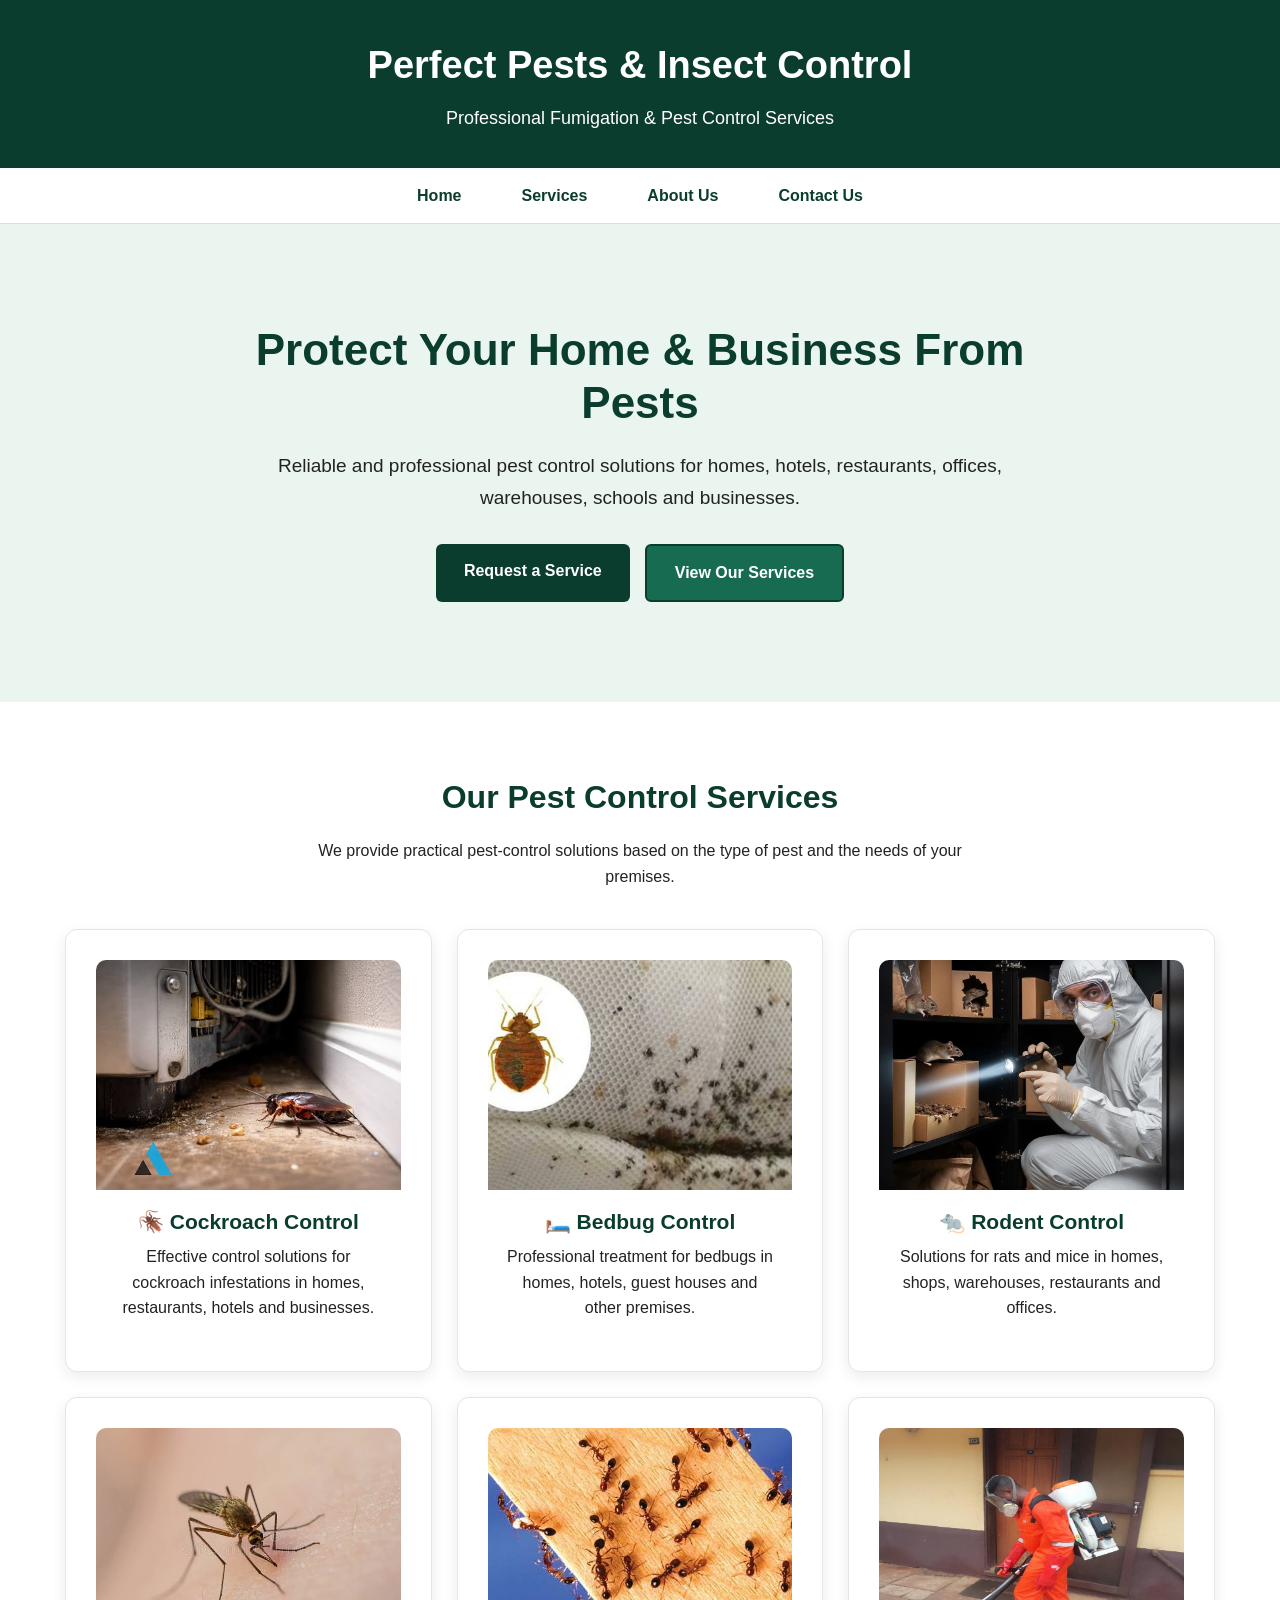
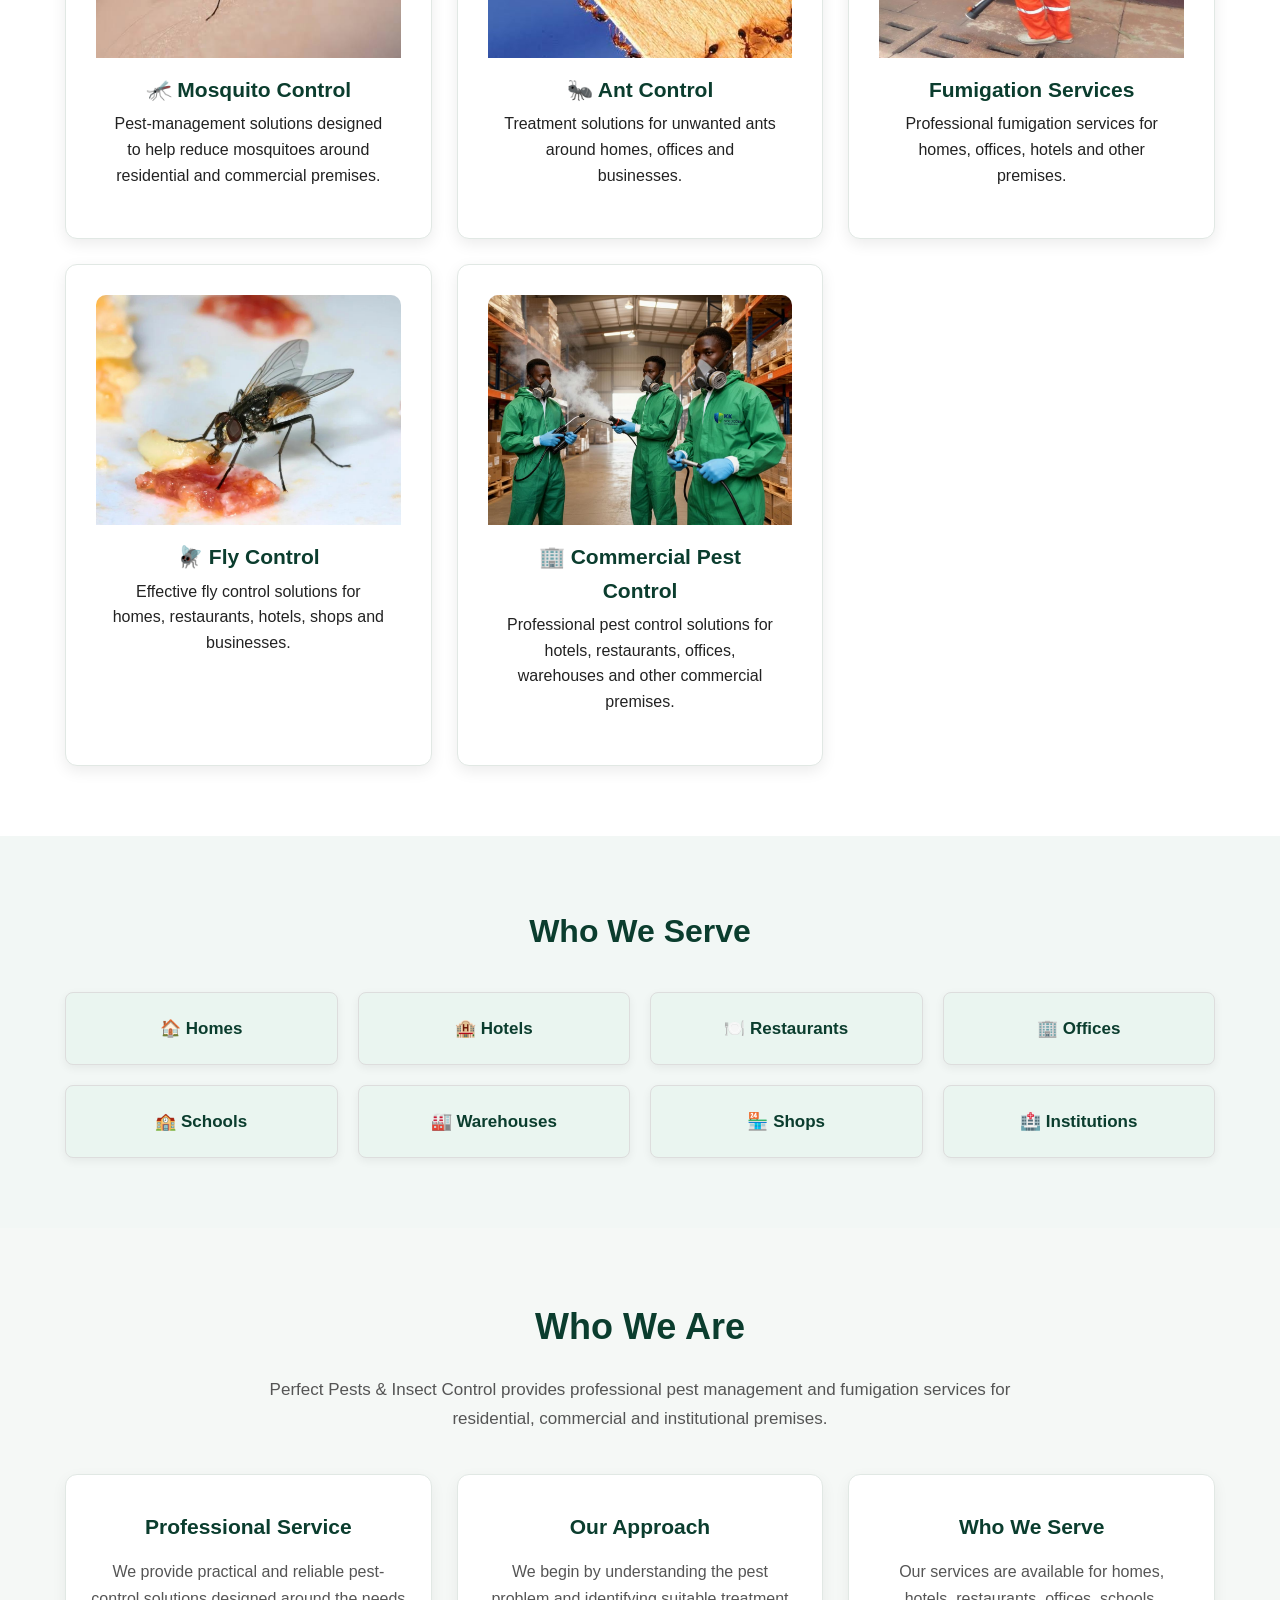
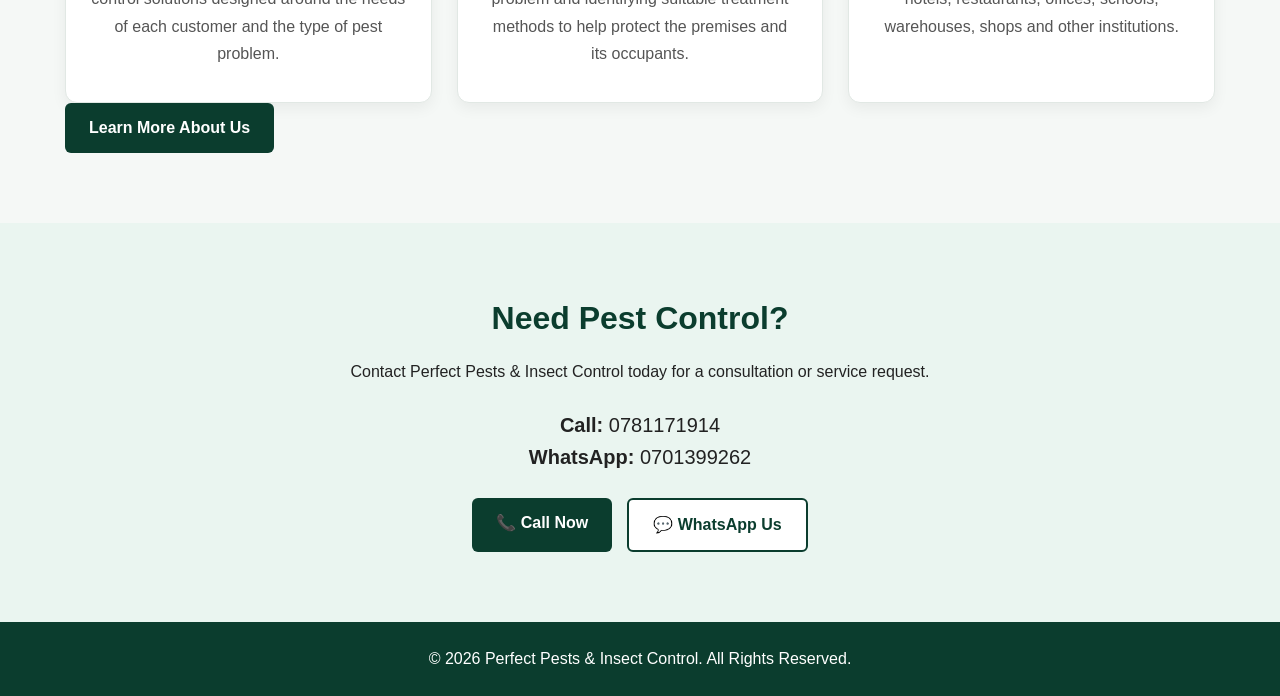
==== index.html @ 9691057f "Add files via upload" ====
<!DOCTYPE html>
<html lang="en">

<head>

    <meta charset="UTF-8">

    <meta name="viewport" content="width=device-width, initial-scale=1.0">

    <title>Perfect Pests & Insect Control | Professional Pest Control</title>

    <meta name="description" content="Professional fumigation and pest control services for homes, hotels, restaurants, offices, schools, warehouses and businesses.">

    <link rel="stylesheet" href="css/style.css">

</head>

<body>

<!-- HEADER -->
<header class="site-header">

    <div class="container">

        <h1>Perfect Pests & Insect Control</h1>

        <p>Professional Fumigation & Pest Control Services</p>

    </div>

</header>


<!-- NAVIGATION -->
<nav class="navbar">

    <div class="container">

        <a href="index.html">Home</a>

        <a href="services.html">Services</a>

        <a href="about.html">About Us</a>

        <a href="contact.html">Contact Us</a>

    </div>

</nav>


<main>


    <!-- HERO SECTION -->
    <section class="hero">

        <div class="container">

            <h2>Protect Your Home & Business From Pests</h2>

            <p>
                Reliable and professional pest control solutions
                for homes, hotels, restaurants, offices,
                warehouses, schools and businesses.
            </p>

            <div class="hero-buttons">

                <a href="#contact" class="btn btn-primary">
                    Request a Service
                </a>

                <a href="#services" class="btn btn-secondary">
                    View Our Services
                </a>

            </div>

        </div>

    </section>


    <!-- SERVICES -->
    <section class="services" id="services">

        <div class="container">

            <h2>Our Pest Control Services</h2>

            <p class="section-intro">
                We provide practical pest-control solutions
                based on the type of pest and the needs of your premises.
            </p>


            <div class="service-grid">


                <!-- COCKROACH -->
                <div class="service-card">

                    <img src="images/cockroach.jpg"
                         alt="Professional cockroach control service">

                    <h3>🪳 Cockroach Control</h3>

                    <p>
                        Effective control solutions for cockroach
                        infestations in homes, restaurants,
                        hotels and businesses.
                    </p>

                </div>


                <!-- BEDBUG -->
                <div class="service-card">

                    <img src="images/bedbug.jpg"
                         alt="Professional bedbug control service">

                    <h3>🛏️ Bedbug Control</h3>

                    <p>
                        Professional treatment for bedbugs in
                        homes, hotels, guest houses and other premises.
                    </p>

                </div>

               <!-- RODENT -->
<div class="service-card">

    <img src="images/rodent.jpg"
         alt="Professional rodent control service">

    <h3>🐀 Rodent Control</h3>

    <p>
        Solutions for rats and mice in homes,
        shops, warehouses, restaurants and offices.
    </p>

</div>

                <!-- MOSQUITO -->
                <div class="service-card">

                    <img src="images/mosquito.jpg"
                         alt="Professional mosquito control service">

                    <h3>🦟 Mosquito Control</h3>

                    <p>
                        Pest-management solutions designed to help
                        reduce mosquitoes around residential and
                        commercial premises.
                    </p>

                </div>


                <!-- ANT -->
                <div class="service-card">
              <img src="images/ant.jpg"
                 alt="Professional ant control service">
             
                    <h3>🐜 Ant Control</h3>

                    <p>
                        Treatment solutions for unwanted ants
                        around homes, offices and businesses.
                    </p>

                </div>


                <!-- FUMIGATION -->
                <div class="service-card">

                    <img src="images/fumigation.jpg"
                         alt="Professional fumigation service">

                    <h3>Fumigation Services</h3>

                    <p>
                        Professional fumigation services for homes,
                        offices, hotels and other premises.
                    </p>

                </div>
<!-- FLY CONTROL -->
<div class="service-card">

    <img src="images/fly.jpg"
         alt="Professional fly control service">

    <h3>🪰 Fly Control</h3>

    <p>
        Effective fly control solutions for homes,
        restaurants, hotels, shops and businesses.
    </p>

</div>


<!-- COMMERCIAL PEST CONTROL -->
<div class="service-card">

    <img src="images/commercial-pest-control.jpg"
         alt="Professional commercial pest control service">

    <h3>🏢 Commercial Pest Control</h3>

    <p>
        Professional pest control solutions for
        hotels, restaurants, offices, warehouses
        and other commercial premises.
    </p>

</div>

        </div>

    </section>


    <!-- WHO WE SERVE -->
    <section class="customers">

        <div class="container">

            <h2>Who We Serve</h2>

            <div class="customer-grid">

                <div>🏠 Homes</div>

                <div>🏨 Hotels</div>

                <div>🍽️ Restaurants</div>

                <div>🏢 Offices</div>

                <div>🏫 Schools</div>

                <div>🏭 Warehouses</div>

                <div>🏪 Shops</div>

                <div>🏥 Institutions</div>

            </div>

        </div>

    </section>
<!-- WHO WE ARE -->
<section class="why-us">

    <div class="container">

        <h2>Who We Are</h2>

        <p class="section-intro">
            Perfect Pests & Insect Control provides professional
            pest management and fumigation services for residential,
            commercial and institutional premises.
        </p>
<div class="why-grid">

    <div>

        <h3>Professional Service</h3>

        <p>
            We provide practical and reliable pest-control
            solutions designed around the needs of each customer
            and the type of pest problem.
        </p>

    </div>


    <div>

        <h3>Our Approach</h3>

        <p>
            We begin by understanding the pest problem and
            identifying suitable treatment methods to help
            protect the premises and its occupants.
        </p>

    </div>


    <div>

        <h3>Who We Serve</h3>

        <p>
            Our services are available for homes, hotels,
            restaurants, offices, schools, warehouses,
            shops and other institutions.
        </p>

    </div>

</div>


<div class="about-button">

    <a href="about.html" class="btn btn-primary">
        Learn More About Us
    </a>

</div>
       
</section>

  
    <!-- CONTACT -->
   
<section class="contact-section" id="contact">

    <div class="container">

        <h2>Need Pest Control?</h2>

        <p>
            Contact Perfect Pests & Insect Control
            today for a consultation or service request.
        </p>

        <p class="phone-number">

            <strong>Call:</strong>
            0781171914
            <br>

            <strong>WhatsApp:</strong>
            0701399262

        </p>

        <div class="hero-buttons">

            <a href="tel:+256781171914" class="btn btn-primary">
                📞 Call Now
            </a>

            <a href="https://wa.me/256701399262"
               class="btn btn-secondary">
                💬 WhatsApp Us
            </a>

        </div>

    </div>

</section>

</main>


<!-- FOOTER -->
<footer>

    <div class="container">

        <p>
            &copy; 2026 Perfect Pests & Insect Control.
            All Rights Reserved.
        </p>

    </div>

</footer>


</body>

</html>
---- css/style.css ----
* {
  margin: 0;
  padding: 0;
  box-sizing: border-box;
  }

body {
font-family: Arial, sans-serif;
line-height: 1.6;
color: #222;
background: #ffffff;
}

.container {
width: 90%;
max-width: 1150px;
margin: auto;
}

/* HEADER */

.site-header {
background: #0b3d2e;
color: white;
text-align: center;
padding: 35px 20px;
}

.site-header h1 {
font-size: 38px;
margin-bottom: 8px;
}

.site-header p {
font-size: 18px;
}

/* NAVIGATION */

.navbar {
background: #ffffff;
border-bottom: 1px solid #ddd;
padding: 15px 0;
text-align: center;
}

.navbar a {
color: #0b3d2e;
text-decoration: none;
font-weight: bold;
margin: 0 15px;
}

.navbar a:hover {
color: #146b4f;
}

/* HERO */

.hero {
background: #eaf5f0;
text-align: center;
padding: 80px 20px;
}

.hero h2 {
color: #0b3d2e;
font-size: 42px;
margin-bottom: 20px;
}

.hero p {
max-width: 750px;
margin: 0 auto 30px;
font-size: 19px;
}

/* BUTTONS */

.hero-buttons {
display: flex;
justify-content: center;
gap: 15px;
flex-wrap: wrap;
}

.btn {
display: inline-block;
padding: 14px 25px;
border-radius: 6px;
text-decoration: none;
font-weight: bold;
}

.btn-primary {
background: #0b3d2e;
color: white;
}

.btn-primary:hover {
background: #146b4f;
}

.btn-secondary {
background: white;
color: #0b3d2e;
border: 2px solid #0b3d2e;
}

.btn-secondary:hover {
background: #0b3d2e;
color: white;
}

/* GENERAL SECTIONS */

section {
padding: 70px 0;
}

section h2 {
text-align: center;
color: #0b3d2e;
font-size: 32px;
margin-bottom: 15px;
}

.section-intro {
text-align: center;
max-width: 700px;
margin: 0 auto 40px;
}

/* SERVICE CARDS */

.services {
background: #ffffff;
}

.service-grid {
    display: grid;
    grid-template-columns: repeat(3, 1fr);
    gap: 25px;
    margin-top: 35px;
}

.service-card {
background: #f8f8f8;
padding: 30px;
border-radius: 10px;
border: 1px solid #e0e0e0;
text-align: center;
transition: 0.3s;
}

.service-card:hover {
transform: translateY(-5px);
box-shadow: 0 8px 20px rgba(0, 0, 0, 0.12);
}

.service-card h3 {
color: #0b3d2e;
margin-bottom: 15px;
font-size: 21px;
}

/* WHO WE SERVE */

.customers {
background: #f2f7f5;
}

.customer-grid {
display: grid;
grid-template-columns: repeat(4, 1fr);
gap: 20px;
margin-top: 35px;
}

.customer-grid div {
background: white;
padding: 22px;
text-align: center;
border-radius: 8px;
font-weight: bold;
border: 1px solid #ddd;
}

/* WHY CHOOSE US */

.why-us {
background: white;
}

.why-grid {
display: grid;
grid-template-columns: repeat(3, 1fr);
gap: 30px;
margin-top: 35px;
}

.why-grid div {
padding: 25px;
border-left: 4px solid #0b3d2e;
background: #f8f8f8;
}

.why-grid h3 {
color: #0b3d2e;
margin-bottom: 10px;
}

/* CONTACT */

.contact-section {
background: #eaf5f0;
text-align: center;
}

.contact-section p {
margin-bottom: 15px;
}

.phone-number {
font-size: 20px;
}

/* FOOTER */

footer {
background: #0b3d2e;
color: white;
text-align: center;
padding: 25px 15px;
}

/* MOBILE RESPONSIVE DESIGN */

@media (max-width: 800px) {

```
.site-header h1 {
    font-size: 30px;
}


.hero h2 {
    font-size: 32px;
}


.service-grid {
    grid-template-columns: repeat(2, 1fr);
}


.customer-grid {
    grid-template-columns: repeat(2, 1fr);
}


.why-grid {
    grid-template-columns: 1fr;
}
```

}

@media (max-width: 550px) {

```
.navbar a {
    display: block;
    margin: 10px;
}


.service-grid {
    grid-template-columns: 1fr;
}


.customer-grid {
    grid-template-columns: 1fr;
}


.hero {
    padding: 55px 15px;
}


.hero h2 {
    font-size: 28px;
}
```

}
.service-card img {
    width: 100%;
    height: 220px;
    object-fit: cover;
    display: block;
    border-radius: 10px 10px 0 0;
}
.service-card h3 {
    padding: 15px 15px 5px;
    margin: 0;
}

.service-card p {
    padding: 0 15px 20px;
    margin: 0;
    line-height: 1.6;
}
.service-card {
    background: #ffffff;
    border-radius: 10px;
    overflow: hidden;
    box-shadow: 0 4px 12px rgba(0, 0, 0, 0.08);
    transition: transform 0.3s ease, box-shadow 0.3s ease;
}

.service-card:hover {
    transform: translateY(-5px);
    box-shadow: 0 8px 20px rgba(0, 0, 0, 0.12);
}
.service-grid {
    display: grid;
    grid-template-columns: repeat(3, 1fr);
    gap: 25px;
    margin-top: 30px;
}@media (max-width: 768px) {

    .service-grid {
        grid-template-columns: 1fr;
    }

}.hero {
    padding: 80px 20px;
    text-align: center;
}

.hero h2 {
    font-size: 40px;
    margin-bottom: 20px;
}

.hero p {
    max-width: 750px;
    margin: 0 auto 30px;
    font-size: 18px;
    line-height: 1.6;
}

.hero-buttons {
    display: flex;
    justify-content: center;
    gap: 15px;
    flex-wrap: wrap;
}.btn {
    display: inline-block;
    padding: 12px 24px;
    border-radius: 6px;
    text-decoration: none;
    font-weight: bold;
    transition: 0.3s ease;
}

.btn:hover {
    transform: translateY(-2px);
}.navbar {
    padding: 15px 20px;
}

.navbar .container {
    display: flex;
    justify-content: center;
    align-items: center;
    gap: 30px;
    flex-wrap: wrap;
}

.navbar a {
    text-decoration: none;
    font-weight: bold;
    transition: 0.3s ease;
}

.navbar a:hover {
    opacity: 0.7;
}.customers {
    padding: 60px 20px;
}

.customers h2 {
    text-align: center;
    margin-bottom: 30px;
}

.customer-grid {
    display: grid;
    grid-template-columns: repeat(4, 1fr);
    gap: 15px;
}

.customer-grid div {
    padding: 20px;
    text-align: center;
    background: #ffffff;
    border-radius: 8px;
    box-shadow: 0 3px 10px rgba(0, 0, 0, 0.06);
    font-weight: bold;
}.why-us {
    padding: 60px 20px;
}

.why-us h2 {
    text-align: center;
    margin-bottom: 35px;
}

.why-grid {
    display: grid;
    grid-template-columns: repeat(3, 1fr);
    gap: 25px;
}

.why-grid > div {
    padding: 25px;
    background: #ffffff;
    border-radius: 10px;
    text-align: center;
    box-shadow: 0 3px 10px rgba(0, 0, 0, 0.06);
}

.why-grid h3 {
    margin-top: 0;
    margin-bottom: 12px;
}

.why-grid p {
    line-height: 1.6;
    margin-bottom: 0;
}.contact-section {
    padding: 70px 20px;
    text-align: center;
}
.contact-section h2 {
    margin-bottom: 15px;
}

.contact-section p {
    max-width: 700px;
    margin: 0 auto 20px;
    line-height: 1.6;
}

.phone-number {
    font-size: 20px;
    margin-top: 25px !important;
}

.contact-section .hero-buttons {
    margin-top: 25px;
}

footer {
    padding: 25px 20px;
    text-align: center;
}

footer p {
    margin: 0;
    line-height: 1.5;
}

@media (max-width: 768px) {

    .service-grid {
        grid-template-columns: 1fr;
    }

    .customer-grid {
        grid-template-columns: repeat(2, 1fr);
    }

    .why-grid {
        grid-template-columns: 1fr;
    }

    .hero h2 {
        font-size: 32px;
    }

    .hero p {
        font-size: 16px;
    }

    .navbar .container {
        gap: 15px;
    }
}/* OUR COMMITMENT */

.commitment {
background: #eaf5f0;
padding: 80px 20px;
border-top: 1px solid #d5e8df;
border-bottom: 1px solid #d5e8df;
}

.commitment .container {
max-width: 900px;
margin: 0 auto;
text-align: center;
}

.commitment h2 {
color: #0b3d2e;
font-size: 34px;
margin-bottom: 25px;
}

.commitment p {
max-width: 800px;
margin: 0 auto 20px;
font-size: 17px;
line-height: 1.8;
color: #333;
}

.commitment p:last-child {
margin-bottom: 0;
}
/* ABOUT US INTRODUCTION */

.about-intro {
background: #ffffff;
padding: 80px 20px;
}

.about-intro .container {
max-width: 900px;
margin: 0 auto;
text-align: center;
}

.about-intro h2 {
color: #0b3d2e;
font-size: 36px;
margin-bottom: 25px;
}

.about-intro p {
max-width: 800px;
margin: 0 auto 20px;
font-size: 17px;
line-height: 1.8;
color: #444;
}

.about-intro p:last-child {
margin-bottom: 0;
}
/* ABOUT US INTRODUCTION */

.about-intro {
background: #ffffff;
padding: 80px 20px;
}

.about-intro .container {
max-width: 900px;
margin: 0 auto;
text-align: center;
}

.about-intro h2 {
color: #0b3d2e;
font-size: 36px;
margin-bottom: 25px;
}

.about-intro p {
max-width: 800px;
margin: 0 auto 20px;
font-size: 17px;
line-height: 1.8;
color: #444;
}

.about-intro p:last-child {
margin-bottom: 0;
}
/* WHO WE ARE - PROFESSIONAL CARDS */

.why-us {
background: #f7faf8;
padding: 80px 20px;
}

.why-us .container {
max-width: 1150px;
margin: 0 auto;
}

.why-us h2 {
color: #0b3d2e;
font-size: 36px;
text-align: center;
margin-bottom: 20px;
}

.why-us .section-intro {
max-width: 750px;
margin: 0 auto 45px;
text-align: center;
font-size: 17px;
line-height: 1.7;
color: #555;
}

.why-us .why-grid {
display: grid;
grid-template-columns: repeat(3, 1fr);
gap: 25px;
}

.why-us .why-grid > div {
background: #ffffff;
padding: 35px 25px;
border-radius: 12px;
text-align: center;
border: 1px solid #e1e8e4;
box-shadow: 0 5px 15px rgba(0, 0, 0, 0.06);
transition: 0.3s ease;
}

.why-us .why-grid > div:hover {
transform: translateY(-6px);
box-shadow: 0 10px 25px rgba(0, 0, 0, 0.10);
}

.why-us .why-grid h3 {
color: #0b3d2e;
font-size: 21px;
margin-bottom: 15px;
}

.why-us .why-grid p {
color: #555;
line-height: 1.7;
margin: 0;
}
/* WHY CHOOSE US - PROFESSIONAL SECTION */

.why-choose {
    background: #f7faf8;
    padding: 80px 20px;
}

.why-choose .container {
    max-width: 1000px;
    margin: 0 auto;
}

.why-choose h2 {
    color: #0b3d2e;
    font-size: 36px;
    text-align: center;
    margin-bottom: 40px;
}

.why-choose ul {
    max-width: 800px;
    margin: 0 auto;
    padding: 0;
    list-style: none;
}

.why-choose li {
    background: #ffffff;
    margin-bottom: 15px;
    padding: 18px 25px;
    border-radius: 10px;
    border: 1px solid #e1e8e4;
    box-shadow: 0 4px 12px rgba(0, 0, 0, 0.05);
    color: #444;
    font-size: 16px;
    transition: 0.3s ease;
}

.why-choose li::before {
    content: "✓";
    color: #0b3d2e;
    font-weight: bold;
    font-size: 20px;
    margin-right: 12px;
}

.why-choose li:hover {
    transform: translateX(5px);
    box-shadow: 0 7px 18px rgba(0, 0, 0, 0.08);
}/* CALL TO ACTION */

.cta {
    background: #0b3d2e;
    padding: 75px 20px;
    text-align: center;
}

.cta .container {
    max-width: 850px;
    margin: 0 auto;
}

.cta h2 {
    color: #ffffff;
    font-size: 36px;
    margin-bottom: 20px;
}

.cta p {
    color: #eaf5f0;
    font-size: 17px;
    line-height: 1.7;
    margin-bottom: 15px;
}

.cta p:last-child {
    margin-bottom: 0;
}

.cta strong {
    color: #ffffff;
}/* CTA BUTTONS */

.cta-buttons {
    display: flex;
    justify-content: center;
    gap: 15px;
    margin-top: 30px;
    flex-wrap: wrap;
}

.cta-buttons .btn {
    display: inline-block;
    text-decoration: none;
    padding: 13px 28px;
    border-radius: 6px;
    font-weight: bold;
    transition: 0.3s ease;
}

.cta-buttons .btn-primary {
    background: #ffffff;
    color: #0b3d2e;
}

.cta-buttons .btn-primary:hover {
    transform: translateY(-3px);
}

.cta-buttons .btn-secondary {
    background: #25d366;
    color: #ffffff;
}

.cta-buttons .btn-secondary:hover {
    transform: translateY(-3px);
}/* CTA BUTTONS */

.cta-buttons {
    display: flex;
    justify-content: center;
    gap: 15px;
    margin-top: 30px;
    flex-wrap: wrap;
}

.cta-buttons .btn {
    display: inline-block;
    text-decoration: none;
    padding: 13px 28px;
    border-radius: 6px;
    font-weight: bold;
    transition: 0.3s ease;
}

.cta-buttons .btn-primary {
    background: #ffffff;
    color: #0b3d2e;
}

.cta-buttons .btn-primary:hover {
    transform: translateY(-3px);
}

.cta-buttons .btn-secondary {
    background: #25d366;
    color: #ffffff;
}

.cta-buttons .btn-secondary:hover {
    transform: translateY(-3px);
}/* CONTACT INFORMATION CARDS */

.contact-details {
    background: #ffffff;
    padding: 80px 20px;
}

.contact-details .container {
    max-width: 1100px;
    margin: 0 auto;
}

.contact-grid {
    display: grid;
    grid-template-columns: repeat(4, 1fr);
    gap: 20px;
}

.contact-card {
    background: #f7faf8;
    padding: 35px 20px;
    text-align: center;
    border: 1px solid #e1e8e4;
    border-radius: 12px;
    box-shadow: 0 5px 15px rgba(0, 0, 0, 0.06);
    transition: 0.3s ease;
}

.contact-card:hover {
    transform: translateY(-6px);
    box-shadow: 0 10px 25px rgba(0, 0, 0, 0.10);
}

.contact-card h3 {
    color: #0b3d2e;
    font-size: 21px;
    margin-bottom: 15px;
}

.contact-card p {
    color: #555;
    font-size: 16px;
    line-height: 1.6;
    margin: 0;
}/* CONTACT ACTION */

.contact-action {
    background: #0b3d2e;
    padding: 80px 20px;
    text-align: center;
}

.contact-action .container {
    max-width: 850px;
    margin: 0 auto;
}

.contact-action h2 {
    color: #ffffff;
    font-size: 36px;
    margin-bottom: 20px;
}

.contact-action p {
    color: #eaf5f0;
    font-size: 17px;
    line-height: 1.7;
    margin-bottom: 25px;
}

.contact-action .cta-buttons {
    margin-top: 25px;
}/* SERVICES INTRO */

.services-intro {
    background: #f7faf8;
    padding: 80px 20px;
    text-align: center;
}

.services-intro .container {
    max-width: 850px;
    margin: 0 auto;
}

.services-intro h2 {
    color: #0b3d2e;
    font-size: 38px;
    margin-bottom: 25px;
}

.services-intro p {
    color: #555;
    font-size: 17px;
    line-height: 1.8;
    margin-bottom: 15px;
}

.services-intro p:last-child {
    margin-bottom: 0;
}/* SERVICES LIST */

.services-list {
    background: #ffffff;
    padding: 80px 20px;
}

.services-list .container {
    max-width: 1150px;
    margin: 0 auto;
}

.services-list .service-grid {
    display: grid;
    grid-template-columns: repeat(4, 1fr);
    gap: 25px;
}

.services-list .service-card {
    background: #f7faf8;
    padding: 35px 25px;
    border-radius: 12px;
    border: 1px solid #e1e8e4;
    text-align: center;
    box-shadow: 0 5px 15px rgba(0, 0, 0, 0.06);
    transition: 0.3s ease;
}

.services-list .service-card:hover {
    transform: translateY(-7px);
    box-shadow: 0 10px 25px rgba(0, 0, 0, 0.10);
}

.services-list .service-card h3 {
    color: #0b3d2e;
    font-size: 21px;
    margin-bottom: 15px;
}

.services-list .service-card p {
    color: #555;
    font-size: 16px;
    line-height: 1.7;
    margin: 0;
}/* SERVICE CARD IMAGES */

.services-list .service-card img {
    width: 100%;
    height: 190px;
    object-fit: cover;
    display: block;
    border-radius: 10px;
    margin-bottom: 22px;
}/* SERVICE IMAGE POLISH */

.services-list .service-card {
    overflow: hidden;
}

.services-list .service-card img {
    height: 200px;
    object-fit: cover;
    border-radius: 10px;
    margin-bottom: 22px;
}/* PROFESSIONAL SERVICES PAGE */

.services-list .service-grid {
    align-items: stretch;
}

.services-list .service-card {
    display: flex;
    flex-direction: column;
    height: 100%;
    padding: 0 0 30px 0;
}

.services-list .service-card img {
    width: 100%;
    height: 210px;
    object-fit: cover;
    margin: 0 0 22px 0;
    border-radius: 10px 10px 0 0;
}

.services-list .service-card h3 {
    padding: 0 20px;
    margin-bottom: 12px;
}

.services-list .service-card p {
    padding: 0 20px;
    margin-top: 0;
}

.services-list .service-card:hover {
    transform: translateY(-8px);
}

@media (max-width: 900px) {

    .services-list .service-grid {
        grid-template-columns: repeat(2, 1fr);
    }

}

@media (max-width: 600px) {

    .services-list .service-grid {
        grid-template-columns: 1fr;
    }

    .services-list .service-card img {
        height: 220px;
    }

}/* SERVICES HERO */

.services-hero {
    background: #0b3d2e;
    padding: 90px 20px;
    text-align: center;
    color: white;
}

.services-hero .container {
    max-width: 850px;
    margin: auto;
}

.services-hero h2 {
    font-size: 42px;
    margin-bottom: 20px;
}

.services-hero p {
    font-size: 18px;
    line-height: 1.7;
    margin-bottom: 30px;
}

.services-hero .btn {
    display: inline-block;
}/* PROFESSIONAL SERVICE CARDS */

.services-list .service-card {
    padding: 0 0 30px 0;
    overflow: hidden;
    background: #ffffff;
}

.services-list .service-card img {
    width: 100%;
    height: 210px;
    object-fit: cover;
    display: block;
    margin-bottom: 25px;
    border-radius: 0;
}

.services-list .service-card h3,
.services-list .service-card p {
    margin-left: 25px;
    margin-right: 25px;
}

.services-list .service-card h3 {
    margin-bottom: 12px;
}

.services-list .service-card p {
    margin-bottom: 0;
}

.services-list .service-card:hover {
    transform: translateY(-8px);
}/* SERVICE SECTION SPACING */

.services-list {
    padding: 90px 20px;
}

.services-list .service-grid {
    row-gap: 35px;
    column-gap: 30px;
}/* SERVICE CALL TO ACTION */

.service-action {
    background: #f1f7f4;
    padding: 80px 20px;
    text-align: center;
}

.service-action .container {
    max-width: 800px;
    margin: auto;
}

.service-action h2 {
    color: #0b3d2e;
    font-size: 36px;
    margin-bottom: 20px;
}

.service-action p {
    color: #555;
    font-size: 17px;
    line-height: 1.7;
    margin-bottom: 30px;
}

.service-action .cta-buttons {
    display: flex;
    justify-content: center;
    gap: 15px;
    flex-wrap: wrap;
}/* SERVICE SECTION SPACING */

.services-list {
    padding: 90px 20px;
}

.services-list .service-grid {
    row-gap: 35px;
    column-gap: 30px;
}/* SERVICE CTA BUTTONS */

.service-action .btn {
    display: inline-block;
    padding: 14px 28px;
    border-radius: 6px;
    text-decoration: none;
    font-weight: 600;
    font-size: 16px;
    transition: 0.3s ease;
}

.service-action .btn-primary {
    background: #0b3d2e;
    color: #ffffff;
}

.service-action .btn-primary:hover {
    background: #06291f;
}

.service-action .btn-secondary {
    background: #ffffff;
    color: #0b3d2e;
    border: 2px solid #0b3d2e;
}

.service-action .btn-secondary:hover {
    background: #0b3d2e;
    color: #ffffff;
}/* MOBILE SERVICES LAYOUT */

@media (max-width: 768px) {

    .services-hero {
        padding: 65px 20px;
    }

    .services-hero h2 {
        font-size: 32px;
    }

    .services-hero p {
        font-size: 16px;
    }

    .services-intro {
        padding: 65px 20px;
    }

    .services-intro h2 {
        font-size: 32px;
    }

    .services-list {
        padding: 60px 20px;
    }

    .services-list .service-grid {
        grid-template-columns: 1fr;
        gap: 25px;
    }

    .services-list .service-card img {
        height: 220px;
    }

    .service-action {
        padding: 60px 20px;
    }

    .service-action h2 {
        font-size: 30px;
    }

    .service-action .cta-buttons {
        flex-direction: column;
        align-items: center;
    }

    .service-action .btn {
        width: 100%;
        max-width: 300px;
        text-align: center;
    }

}/* CONTACT PAGE */

.contact-details {
    padding: 60px 0;
    background: #f5f8f6;
}

.contact-details h2 {
    text-align: center;
    margin-bottom: 35px;
    color: #0b3d2e;
}

.contact-grid {
    display: grid;
    grid-template-columns: repeat(4, 1fr);
    gap: 25px;
}

.contact-card {
    background: #ffffff;
    padding: 30px 20px;
    text-align: center;
    border-radius: 10px;
    box-shadow: 0 4px 12px rgba(0, 0, 0, 0.08);
}

.contact-card h3 {
    color: #0b3d2e;
    margin-bottom: 15px;
}

.contact-card p {
    margin-bottom: 12px;
}

.contact-link {
    display: inline-block;
    margin-top: 8px;
    padding: 10px 18px;
    background: #0b3d2e;
    color: #ffffff;
    text-decoration: none;
    border-radius: 5px;
}

.contact-link:hover {
    background: #176b50;
}

/* MOBILE CONTACT CARDS */

@media (max-width: 900px) {

    .contact-grid {
        grid-template-columns: repeat(2, 1fr);
    }

}

@media (max-width: 600px) {

    .contact-grid {
        grid-template-columns: 1fr;
    }

}/* WHO WE SERVE */

.customers {
    padding: 70px 0;
    background: #ffffff;
}

.customers h2 {
    text-align: center;
    color: #0b3d2e;
    margin-bottom: 35px;
}

.customer-grid {
    display: grid;
    grid-template-columns: repeat(4, 1fr);
    gap: 20px;
}

.customer-grid div {
    background: #eaf5f0;
    padding: 22px 15px;
    text-align: center;
    border-radius: 8px;
    font-size: 17px;
    font-weight: bold;
    color: #0b3d2e;
    box-shadow: 0 3px 10px rgba(0, 0, 0, 0.06);
}

.customer-grid div:hover {
    transform: translateY(-3px);
}

/* MOBILE */

@media (max-width: 900px) {

    .customer-grid {
        grid-template-columns: repeat(2, 1fr);
    }

}

@media (max-width: 600px) {

    .customer-grid {
        grid-template-columns: 1fr;
    }

}/* WHO WE ARE */

.why-us {
    padding: 70px 0;
    background: #f5f8f6;
}

.why-us h2 {
    text-align: center;
    color: #0b3d2e;
    margin-bottom: 20px;
}

.why-us .section-intro {
    max-width: 750px;
    margin: 0 auto 40px;
    text-align: center;
}

.why-grid {
    display: grid;
    grid-template-columns: repeat(3, 1fr);
    gap: 25px;
}

.why-grid > div {
    background: #ffffff;
    padding: 30px 25px;
    border-radius: 10px;
    box-shadow: 0 4px 12px rgba(0, 0, 0, 0.07);
}

.why-grid h3 {
    color: #0b3d2e;
    margin-bottom: 12px;
}

.why-grid p {
    line-height: 1.7;
}

/* MOBILE */

@media (max-width: 900px) {

    .why-grid {
        grid-template-columns: 1fr;
    }

}

/* HOME SERVICE IMAGE SIZE */

.services .service-card img {
    width: 100%;
    height: 230px;
    object-fit: cover;
    display: block;
}/* HOME SERVICE CARDS */

.services .service-card {
    background: #ffffff;
    border-radius: 12px;
    overflow: hidden;
    border: 1px solid #e1e8e4;
    box-shadow: 0 5px 15px rgba(0, 0, 0, 0.08);
    transition: 0.3s ease;
}

.services .service-card:hover {
    transform: translateY(-6px);
    box-shadow: 0 10px 25px rgba(0, 0, 0, 0.12);
}/* HOME - WHO WE SERVE */

.customers {
    background: #f2f7f5;
}```css
/* ============================= */
/* CONTACT PAGE */
/* ============================= */

.contact-hero {
    padding: 80px 0;
    background: #eaf5f0;
    text-align: center;
}

.contact-hero h2 {
    font-size: 40px;
    color: #0b3d2e;
    margin-bottom: 15px;
}

.contact-hero p {
    max-width: 700px;
    margin: 0 auto 25px;
    font-size: 18px;
}

.contact-hero .btn {
    display: inline-block;
    padding: 13px 25px;
    text-decoration: none;
    border-radius: 6px;
    font-weight: bold;
}


/* CONTACT INTRO */

.contact-intro {
    padding: 60px 0;
    text-align: center;
}

.contact-intro h2 {
    color: #0b3d2e;
    margin-bottom: 20px;
}

.contact-intro p {
    max-width: 750px;
    margin: 0 auto 15px;
}


/* CONTACT DETAILS */

.contact-details {
    padding: 70px 0;
    background: #f7f7f7;
}

.contact-details h2 {
    text-align: center;
    color: #0b3d2e;
    margin-bottom: 35px;
}

.contact-grid {
    display: grid;
    grid-template-columns: repeat(4, 1fr);
    gap: 20px;
}

.contact-card {
    background: #ffffff;
    padding: 30px 20px;
    text-align: center;
    border-radius: 8px;
    box-shadow: 0 4px 12px rgba(0, 0, 0, 0.08);
}

.contact-card h3 {
    color: #0b3d2e;
    margin-bottom: 15px;
}

.contact-card p {
    margin-bottom: 15px;
}

.contact-link {
    display: inline-block;
    padding: 10px 18px;
    background: #0b3d2e;
    color: #ffffff;
    text-decoration: none;
    border-radius: 5px;
    font-weight: bold;
}

.contact-link:hover {
    opacity: 0.85;
}


/* CONTACT ACTION */

.contact-action {
    padding: 70px 0;
    background: #0b3d2e;
    color: #ffffff;
    text-align: center;
}

.contact-action h2 {
    font-size: 32px;
    margin-bottom: 15px;
}

.contact-action p {
    max-width: 650px;
    margin: 0 auto 30px;
}

.cta-buttons {
    display: flex;
    justify-content: center;
    gap: 15px;
    flex-wrap: wrap;
}

.contact-action .btn {
    display: inline-block;
    padding: 13px 25px;
    text-decoration: none;
    border-radius: 6px;
    font-weight: bold;
}

.contact-action .btn-primary {
    background: #ffffff;
    color: #0b3d2e;
}

.contact-action .btn-secondary {
    background: #176b50;
    color: #ffffff;
}

.contact-action .btn:hover {
    opacity: 0.85;
}


/* MOBILE CONTACT PAGE */

@media (max-width: 800px) {

    .contact-grid {
        grid-template-columns: 1fr 1fr;
    }

}

@media (max-width: 500px) {

    .contact-grid {
        grid-template-columns: 1fr;
    }

    .contact-hero h2 {
        font-size: 30px;
    }

}
```
/* ============================= */
/* SERVICE REQUEST FORM */
/* ============================= */

.service-request {
    padding: 70px 0;
    background: #ffffff;
}

.service-request h2 {
    text-align: center;
    color: #0b3d2e;
    margin-bottom: 15px;
}

.service-request > .container > p {
    text-align: center;
    margin-bottom: 35px;
}

.service-request form {
    max-width: 700px;
    margin: auto;
    background: #f7f7f7;
    padding: 35px;
    border-radius: 8px;
    box-shadow: 0 4px 12px rgba(0, 0, 0, 0.08);
}

.form-group {
    margin-bottom: 20px;
}

.form-group label {
    display: block;
    margin-bottom: 7px;
    font-weight: bold;
    color: #0b3d2e;
}

.form-group input,
.form-group select,
.form-group textarea {
    width: 100%;
    padding: 12px;
    border: 1px solid #cccccc;
    border-radius: 5px;
    font-family: Arial, sans-serif;
    font-size: 15px;
}

.form-group textarea {
    resize: vertical;
}

.form-group input:focus,
.form-group select:focus,
.form-group textarea:focus {
    outline: none;
    border-color: #0b3d2e;
}

.service-request button {
    border: none;
    cursor: pointer;
    padding: 13px 25px;
    border-radius: 6px;
    font-weight: bold;
    background: #0b3d2e;
    color: #ffffff;
}

.service-request button:hover {
    opacity: 0.85;
}

/* MOBILE FORM */
@media (max-width: 500px) {
    .service-request form {
        padding: 25px 18px;
    }
}/* HOME HERO */

.hero {
    padding: 100px 0;
    background: #eaf5f0;
    text-align: center;
}

.hero h2 {
    max-width: 850px;
    margin: 0 auto 20px;
    font-size: 44px;
    line-height: 1.2;
    color: #0b3d2e;
}

.hero p {
    max-width: 750px;
    margin: 0 auto 30px;
    font-size: 19px;
    line-height: 1.7;
}

.hero-buttons {
    display: flex;
    justify-content: center;
    gap: 15px;
    flex-wrap: wrap;
}

.hero .btn {
    display: inline-block;
    padding: 14px 28px;
    text-decoration: none;
    border-radius: 6px;
    font-weight: bold;
}

.hero .btn-primary {
    background: #0b3d2e;
    color: #ffffff;
}

.hero .btn-secondary {
    background: #176b50;
    color: #ffffff;
}

.hero .btn:hover {
    opacity: 0.85;
}

/* MOBILE HERO */

@media (max-width: 600px) {

    .hero {
        padding: 70px 15px;
    }

    .hero h2 {
        font-size: 32px;
    }

    .hero p {
        font-size: 17px;
    }

    .hero-buttons {
        flex-direction: column;
        align-items: center;
    }

    .hero .btn {
        width: 100%;
        max-width: 280px;
    }

}
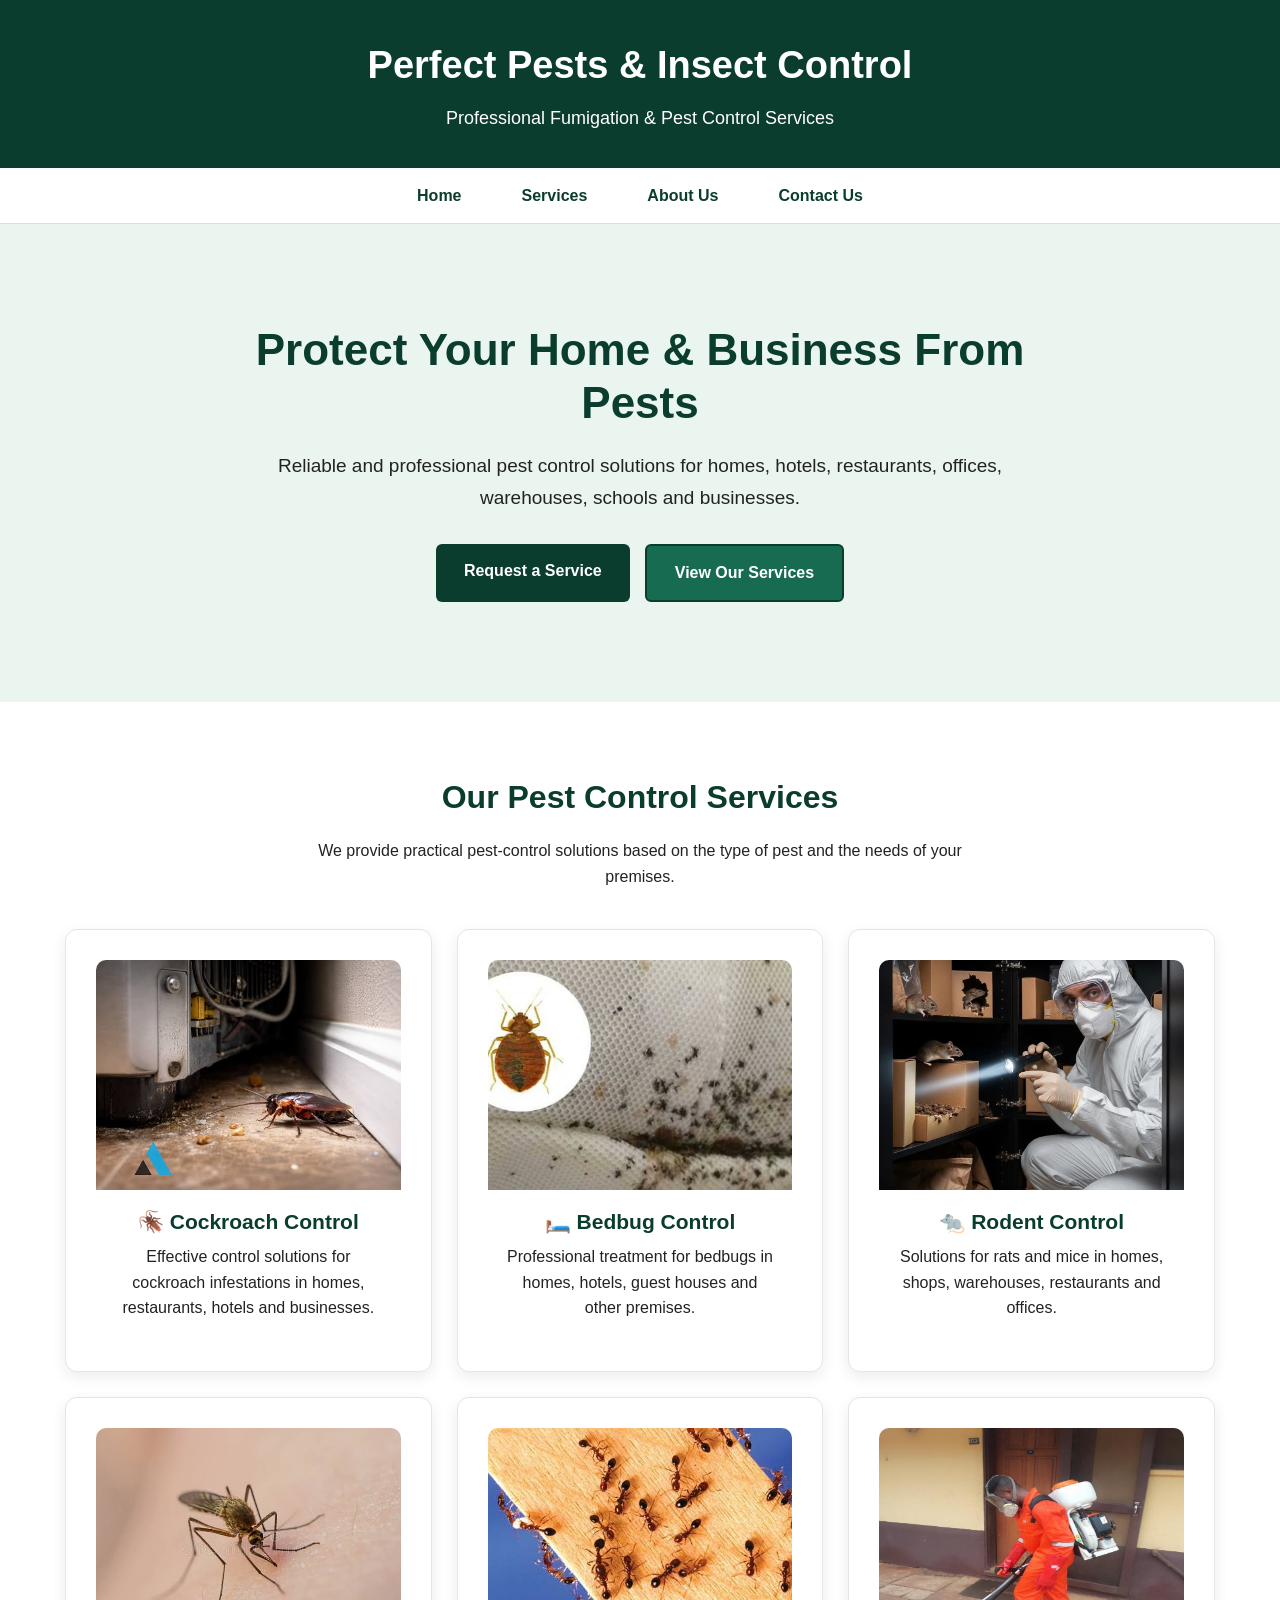
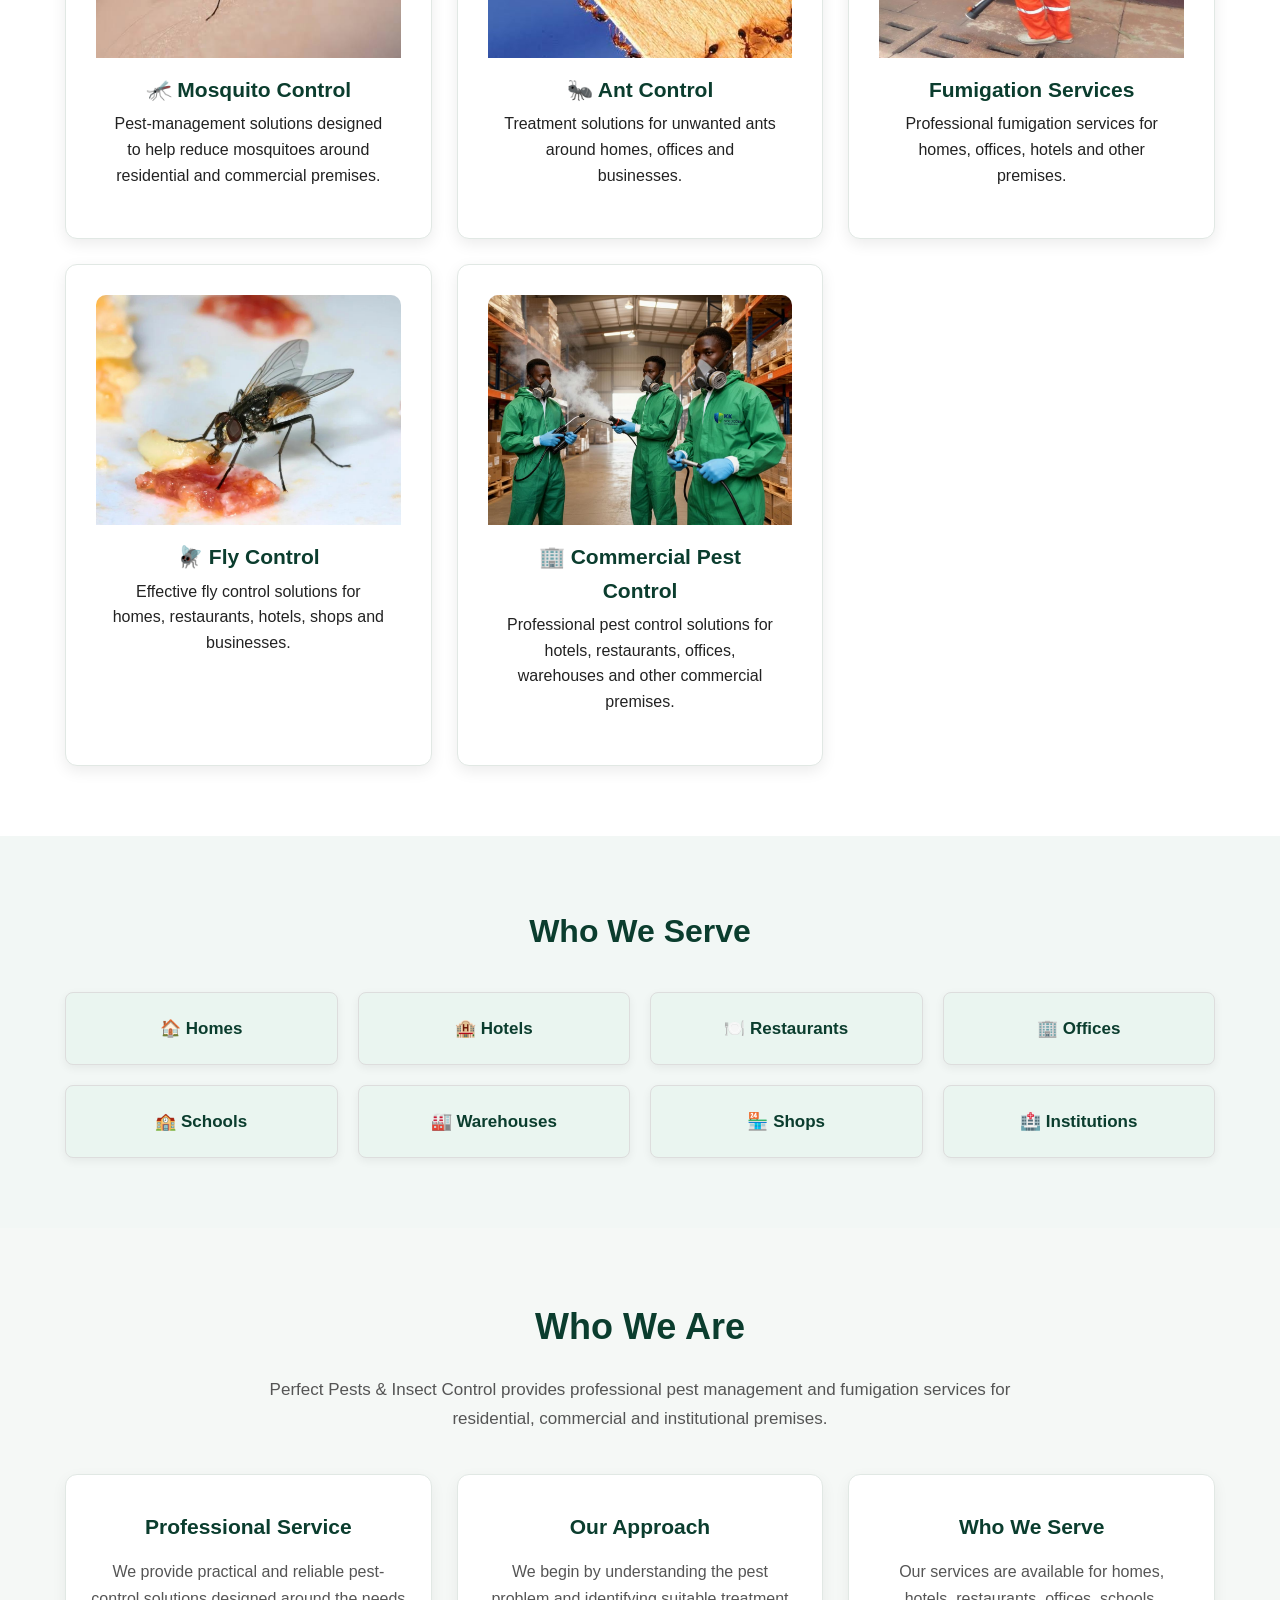
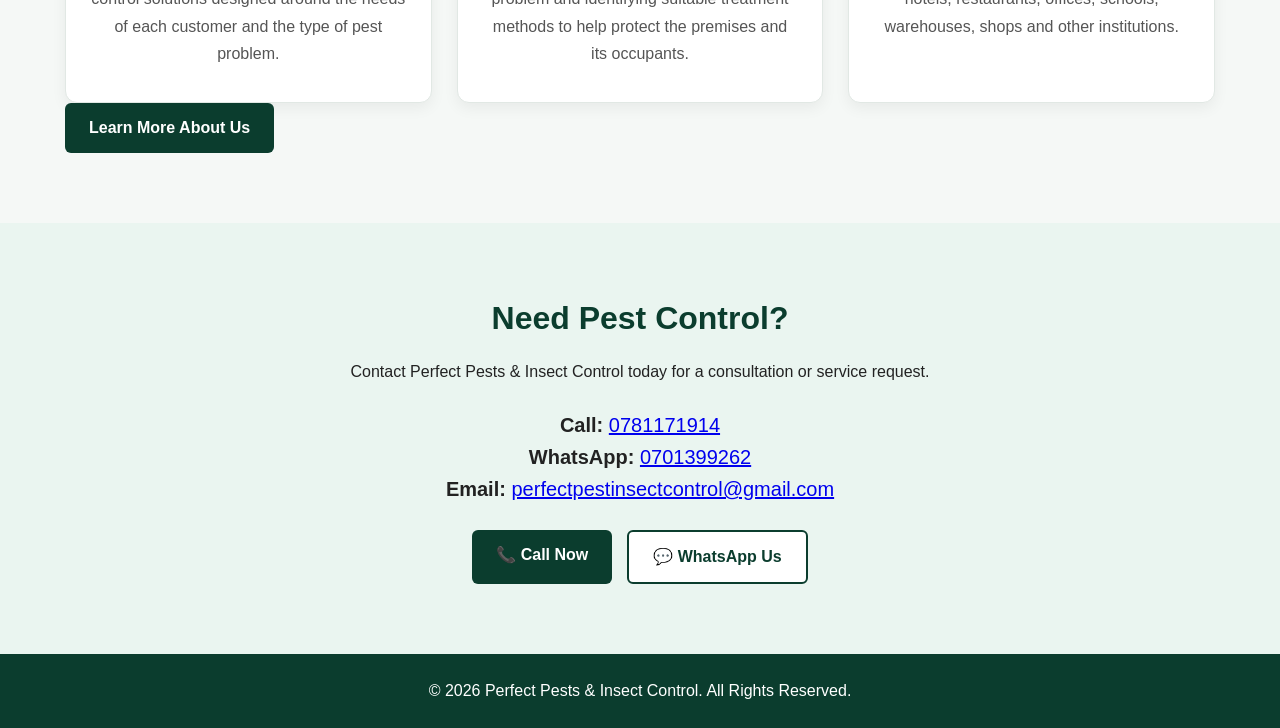
==== commit b02715ba: "Update index.html" ====
--- a/index.html
+++ b/index.html
@@ -7,10 +7,9 @@
 
     <meta name="viewport" content="width=device-width, initial-scale=1.0">
 
-    <title>Perfect Pests & Insect Control | Professional Pest Control</title>
-
-    <meta name="description" content="Professional fumigation and pest control services for homes, hotels, restaurants, offices, schools, warehouses and businesses.">
-
+   <title>Perfect Pests & Insect Control | Fumigation & Pest Control in Kampala</title>
+
+    <meta name="description" content="Perfect Pests & Insect Control provides professional fumigation and pest control services for homes, hotels, restaurants, offices, schools, warehouses and businesses in Kampala, Wakiso and nearby districts.">
     <link rel="stylesheet" href="css/style.css">
 
 </head>
@@ -337,17 +336,23 @@
             today for a consultation or service request.
         </p>
 
-        <p class="phone-number">
-
-            <strong>Call:</strong>
-            0781171914
-            <br>
-
-            <strong>WhatsApp:</strong>
-            0701399262
-
-        </p>
-
+<p class="phone-number">
+
+    <strong>Call:</strong>
+    <a href="tel:+256781171914">0781171914</a>
+    <br>
+
+    <strong>WhatsApp:</strong>
+    <a href="https://wa.me/256701399262">0701399262</a>
+    <br>
+
+    <strong>Email:</strong>
+    <a href="mailto:perfectpestinsectcontrol@gmail.com">
+        perfectpestinsectcontrol@gmail.com
+    </a>
+
+</p>
+        
         <div class="hero-buttons">
 
             <a href="tel:+256781171914" class="btn btn-primary">
